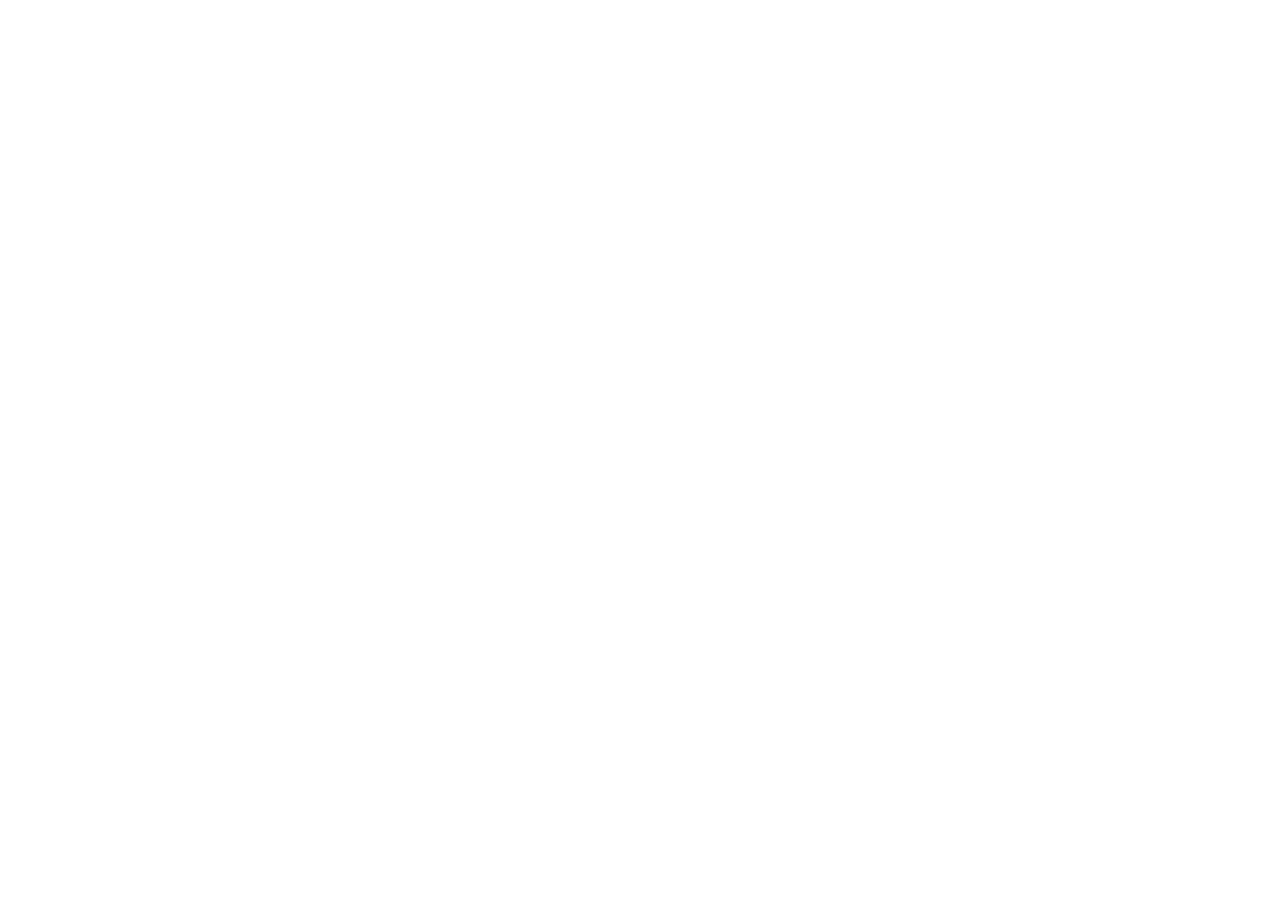
==== index.html @ c8ff97b5 "Create first files: index.html (with ! + test console.log), style.css and optional javascript.js" ====
<!DOCTYPE html>
<html lang="en">
<head>
  <meta charset="UTF-8">
  <meta http-equiv="X-UA-Compatible" content="IE=edge">
  <meta name="viewport" content="width=device-width, initial-scale=1.0">
  <title>Rock - Paper - Scissors</title>
  <link href="style.css">
</head>
<body>
  <script>
    console.log("Hello World!");
    


  </script>

</body>
</html>
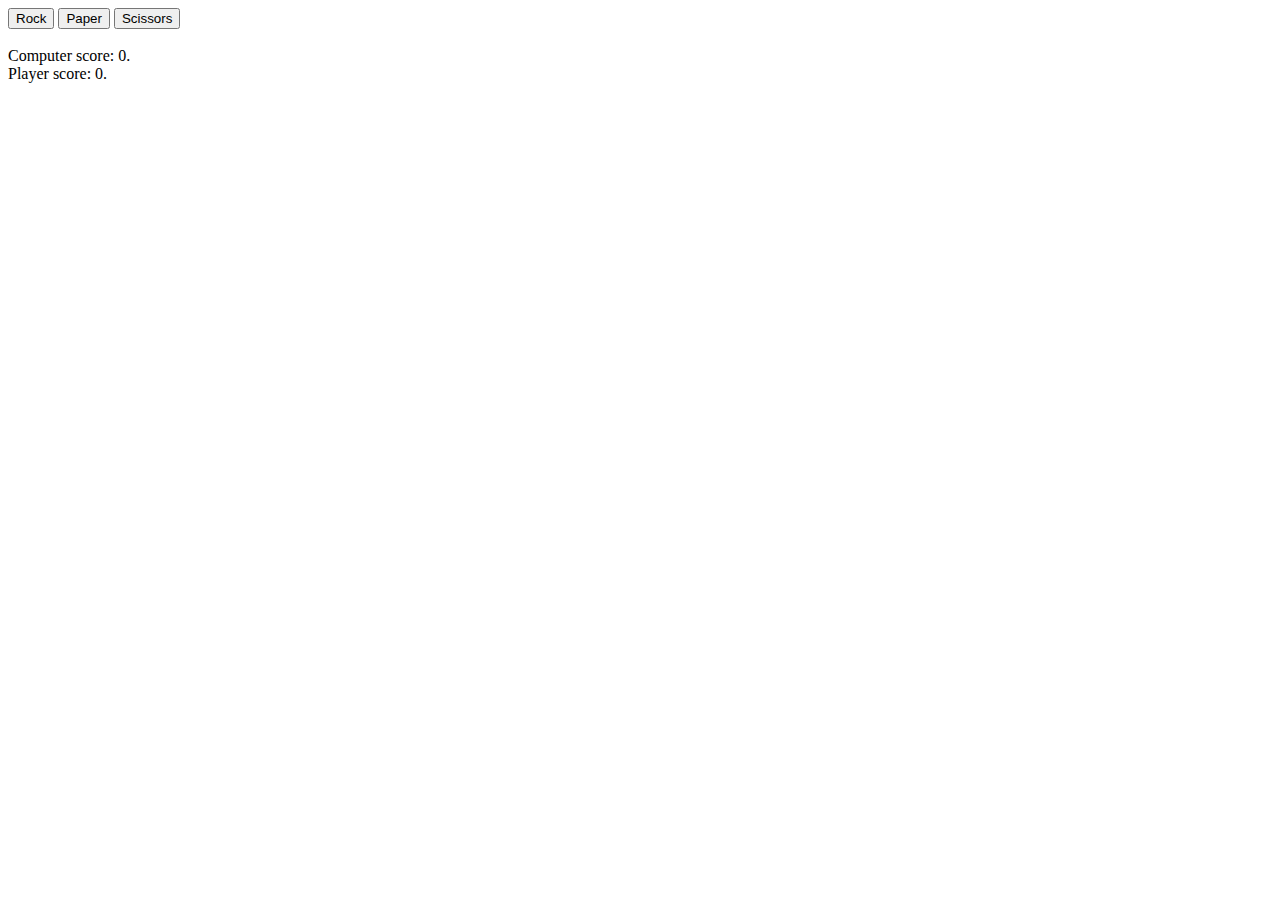
==== commit 7a119ff7: "Created scoreboard; display just the last game result" ====
--- a/index.html
+++ b/index.html
@@ -8,12 +8,30 @@
   <link href="style.css">
 </head>
 <body>
-  <script>
-    console.log("Hello World!");
+  
+  <button id="rock">Rock</button>
+  <button id="paper">Paper</button>
+  <button id="scissors">Scissors</button>
+
+  <main>
     
+    <br>
+
+    <div class="score">
+      <div class="computerScore">Computer score: 0.</div>
+      <div class="playerScore">Player score: 0.</div>
+    </div>
+
+    <br>
+
+    <div class="result">
+    </div>
+
+  </main>
 
 
-  </script>
+
+  <script src="javascript.js"></script>
 
 </body>
 </html>--- a/style.css
+++ b/style.css
@@ -0,0 +1,3 @@
+.score {
+  display: flex;
+}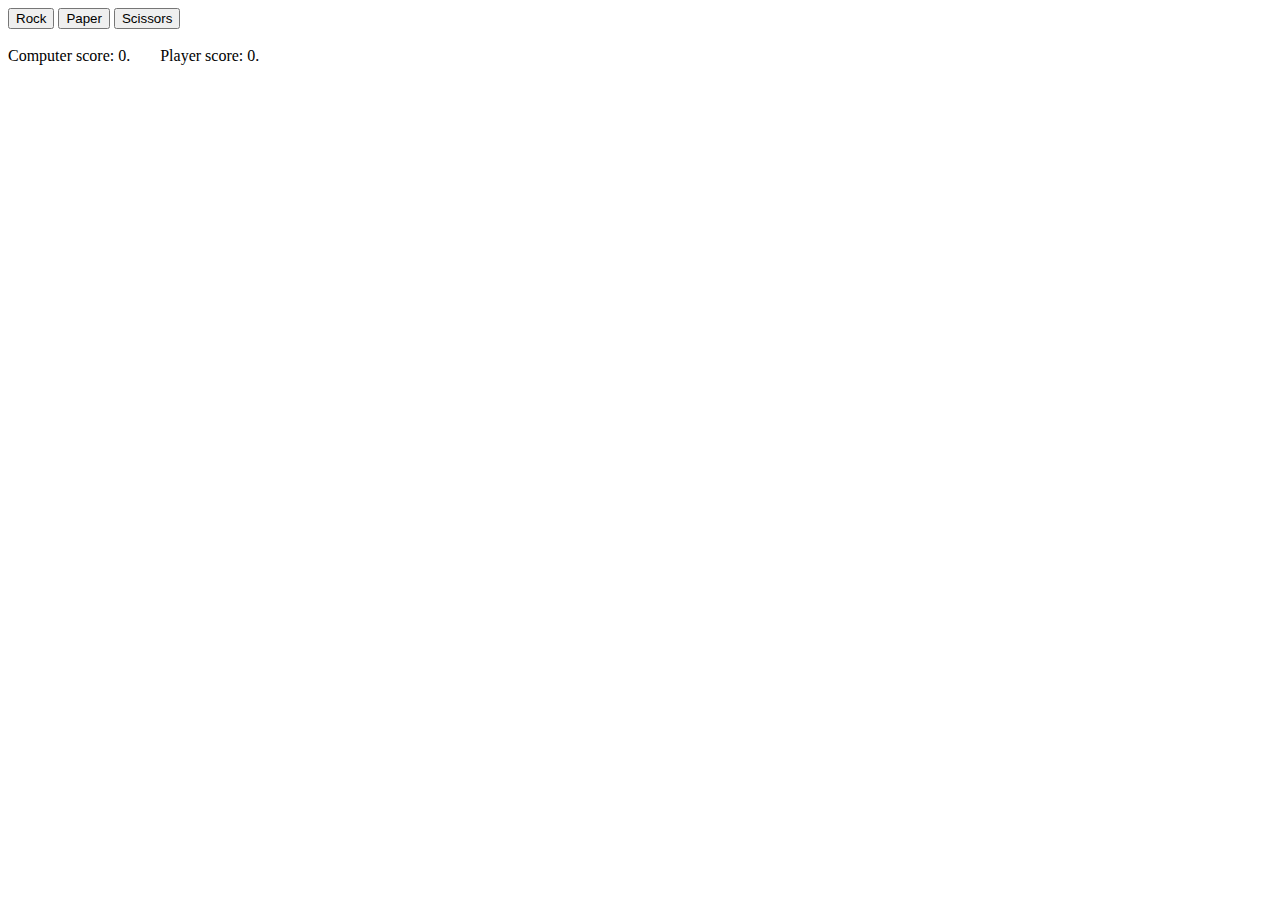
==== commit 0b52df87: "Change style of display results, score, winner" ====
--- a/index.html
+++ b/index.html
@@ -5,7 +5,7 @@
   <meta http-equiv="X-UA-Compatible" content="IE=edge">
   <meta name="viewport" content="width=device-width, initial-scale=1.0">
   <title>Rock - Paper - Scissors</title>
-  <link href="style.css">
+  <link href="style.css" rel="stylesheet">
 </head>
 <body>
   
@@ -24,8 +24,7 @@
 
     <br>
 
-    <div class="result">
-    </div>
+    <div class="lastGame"></div>
 
   </main>
 
--- a/style.css
+++ b/style.css
@@ -1,3 +1,4 @@
 .score {
   display: flex;
+  gap: 30px;
 }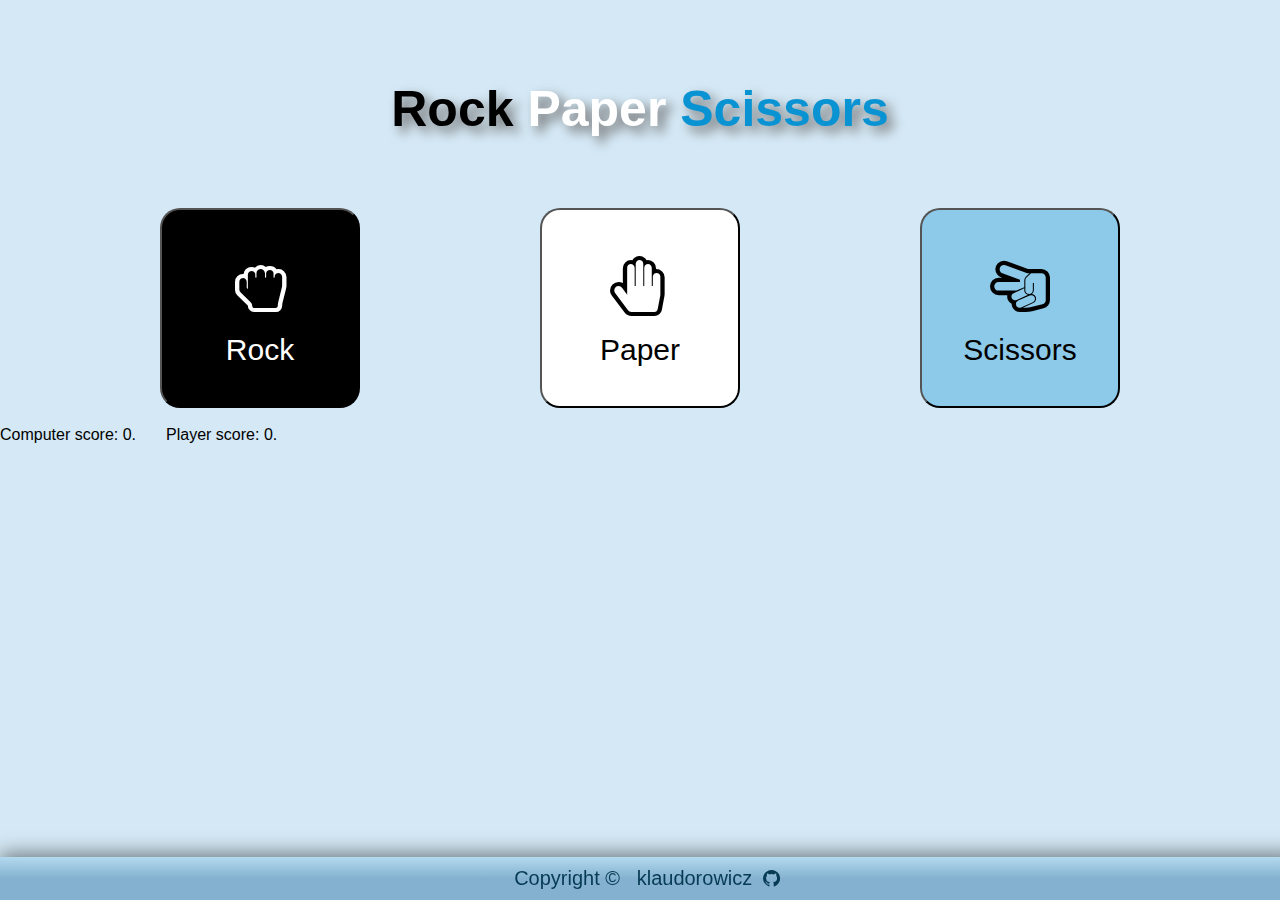
==== commit 8249f6d1: "Added header, footer and style to parts of content" ====
--- a/index.html
+++ b/index.html
@@ -6,14 +6,32 @@
   <meta name="viewport" content="width=device-width, initial-scale=1.0">
   <title>Rock - Paper - Scissors</title>
   <link href="style.css" rel="stylesheet">
+  <link rel="stylesheet" href="css/fontello.css">
 </head>
 <body>
-  
-  <button id="rock">Rock</button>
-  <button id="paper">Paper</button>
-  <button id="scissors">Scissors</button>
+
+  <header>
+    <div class="title">
+      <div class="black">Rock&nbsp</div>
+      <div class="white">Paper&nbsp</div>
+      <div class="blue">Scissors</div>
+    </div>
+  </header>
 
   <main>
+
+  <div class="buttons">
+    <button id="rock" class="black">
+      <i class="icon-hand-grab-o"></i><br>Rock
+    </button>
+    <button id="paper" class="white">
+      <i class="icon-hand-paper-o"></i><br>Paper
+    </button>
+    <button id="scissors" class="blue">
+      <i class="icon-hand-scissors-o"></i><br>Scissors
+    </button>
+  </div>
+
     
     <br>
 
@@ -28,7 +46,14 @@
 
   </main>
 
-
+  <footer>
+    <div class="footer">
+        Copyright &copy &nbsp  
+        <a href="https://github.com/klaudorowicz" target="_blank" rel="noreferrer noopener">
+          klaudorowicz <i class="icon-github-circled"></i>
+        </a>
+    </div>
+  </footer>
 
   <script src="javascript.js"></script>
 
--- a/style.css
+++ b/style.css
@@ -1,4 +1,113 @@
+body {
+  margin: 0;
+  padding: 0;
+  background-color: rgb(212, 232, 245);
+}
+
+* {
+  font-family:"Bellota Text", "Roboto", sans-serif;
+}
+
+a {
+  text-decoration: none;
+  color: black;
+  display: inline-block;
+}
+
+i {
+  pointer-events: none
+}
+
+
+.title {
+  display: flex;
+  justify-content: center; 
+  align-items: center;
+  flex-wrap: wrap;
+  margin-top: 80px;
+  margin-bottom: 70px;
+  font-size: 50px;
+  font-weight: bold;
+  text-shadow: none;
+  filter: drop-shadow(6px 6px 6px #6d6d6d);
+  user-select: none;
+}
+
+.black {
+  color: black;
+}
+.white {
+  color: white;
+}
+.blue {
+  color: rgb(10, 147, 211);
+}
+
+.buttons {
+  display: flex;
+  justify-content: space-evenly; 
+  align-items: center;
+  flex-wrap: wrap;
+  gap: 20px;
+}
+
+button {
+  width: 200px;
+  height: 200px;
+  border-radius: 10%;
+  font-size: 30px;
+  line-height: 1.4;
+  background: rgb(127, 174, 196);
+  color: rgb(6, 59, 83);
+}
+
+button i {
+  font-size: 60px;
+}
+
+button.black {
+  color: white;
+  background-color: black;
+}
+button.white {
+  color: black;
+  background-color: white;
+}
+button.blue {
+  color: black;
+  background-color: rgba(10, 147, 211, 0.35);
+}
+
+
 .score {
   display: flex;
   gap: 30px;
+}
+
+
+
+
+
+
+
+
+
+
+ /* Footer */
+ .footer {
+  position: fixed;
+  left: 0;
+  bottom: 0;
+  width: 100%;
+  text-align: center;
+  font-size: 20px;
+  padding: 10px;
+  background: linear-gradient( rgba(10, 147, 211, 0.164), rgb(132, 177, 207) 50%);
+  box-shadow: 0px -3px 20px rgba(0, 0, 0, 0.5);
+  user-select: none;
+}
+
+.footer,
+.footer a {
+  color: rgb(6, 59, 83);
 }--- a/css/fontello.css
+++ b/css/fontello.css
@@ -0,0 +1,89 @@
+@font-face {
+  font-family: 'fontello';
+  src: url('../font/fontello.eot?21048535');
+  src: url('../font/fontello.eot?21048535#iefix') format('embedded-opentype'),
+       url('../font/fontello.woff2?21048535') format('woff2'),
+       url('../font/fontello.woff?21048535') format('woff'),
+       url('../font/fontello.ttf?21048535') format('truetype'),
+       url('../font/fontello.svg?21048535#fontello') format('svg');
+  font-weight: normal;
+  font-style: normal;
+}
+/* Chrome hack: SVG is rendered more smooth in Windozze. 100% magic, uncomment if you need it. */
+/* Note, that will break hinting! In other OS-es font will be not as sharp as it could be */
+/*
+@media screen and (-webkit-min-device-pixel-ratio:0) {
+  @font-face {
+    font-family: 'fontello';
+    src: url('../font/fontello.svg?21048535#fontello') format('svg');
+  }
+}
+*/
+[class^="icon-"]:before, [class*=" icon-"]:before {
+  font-family: "fontello";
+  font-style: normal;
+  font-weight: normal;
+  speak: never;
+
+  display: inline-block;
+  text-decoration: inherit;
+  width: 1em;
+  margin-right: .2em;
+  text-align: center;
+  /* opacity: .8; */
+
+  /* For safety - reset parent styles, that can break glyph codes*/
+  font-variant: normal;
+  text-transform: none;
+
+  /* fix buttons height, for twitter bootstrap */
+  line-height: 1em;
+
+  /* Animation center compensation - margins should be symmetric */
+  /* remove if not needed */
+  margin-left: .2em;
+
+  /* you can be more comfortable with increased icons size */
+  /* font-size: 120%; */
+
+  /* Font smoothing. That was taken from TWBS */
+  -webkit-font-smoothing: antialiased;
+  -moz-osx-font-smoothing: grayscale;
+
+  /* Uncomment for 3D effect */
+  /* text-shadow: 1px 1px 1px rgba(127, 127, 127, 0.3); */
+}
+
+.icon-youtube:before { content: '\e800'; } /* '' */
+.icon-king:before { content: '\e801'; } /* '' */
+.icon-googleplus:before { content: '\e802'; } /* '' */
+.icon-googleplus-rect-1:before { content: '\e803'; } /* '' */
+.icon-fire:before { content: '\e804'; } /* '' */
+.icon-feather:before { content: '\e805'; } /* '' */
+.icon-left-thin:before { content: '\e806'; } /* '' */
+.icon-right-thin:before { content: '\e807'; } /* '' */
+.icon-pencil-alt:before { content: '\e808'; } /* '' */
+.icon-cancel-circled:before { content: '\e809'; } /* '' */
+.icon-crown:before { content: '\e844'; } /* '' */
+.icon-github-circled:before { content: '\f09b'; } /* '' */
+.icon-filter:before { content: '\f0b0'; } /* '' */
+.icon-beaker:before { content: '\f0c3'; } /* '' */
+.icon-gplus-squared:before { content: '\f0d4'; } /* '' */
+.icon-circle:before { content: '\f111'; } /* '' */
+.icon-eraser:before { content: '\f12d'; } /* '' */
+.icon-instagram:before { content: '\f16d'; } /* '' */
+.icon-up:before { content: '\f176'; } /* '' */
+.icon-copyright:before { content: '\f1f9'; } /* '' */
+.icon-whatsapp:before { content: '\f232'; } /* '' */
+.icon-hand-grab-o:before { content: '\f255'; } /* '' */
+.icon-hand-paper-o:before { content: '\f256'; } /* '' */
+.icon-hand-scissors-o:before { content: '\f257'; } /* '' */
+.icon-modx:before { content: '\f285'; } /* '' */
+.icon-ravelry:before { content: '\f2d9'; } /* '' */
+.icon-snowflake-o:before { content: '\f2dc'; } /* '' */
+.icon-twitter-bird:before { content: '\f303'; } /* '' */
+.icon-twitter-squared:before { content: '\f304'; } /* '' */
+.icon-facebook-squared:before { content: '\f308'; } /* '' */
+.icon-googleplus-rect:before { content: '\f309'; } /* '' */
+.icon-instagram-1:before { content: '\f31e'; } /* '' */
+.icon-instagram-filled:before { content: '\f31f'; } /* '' */
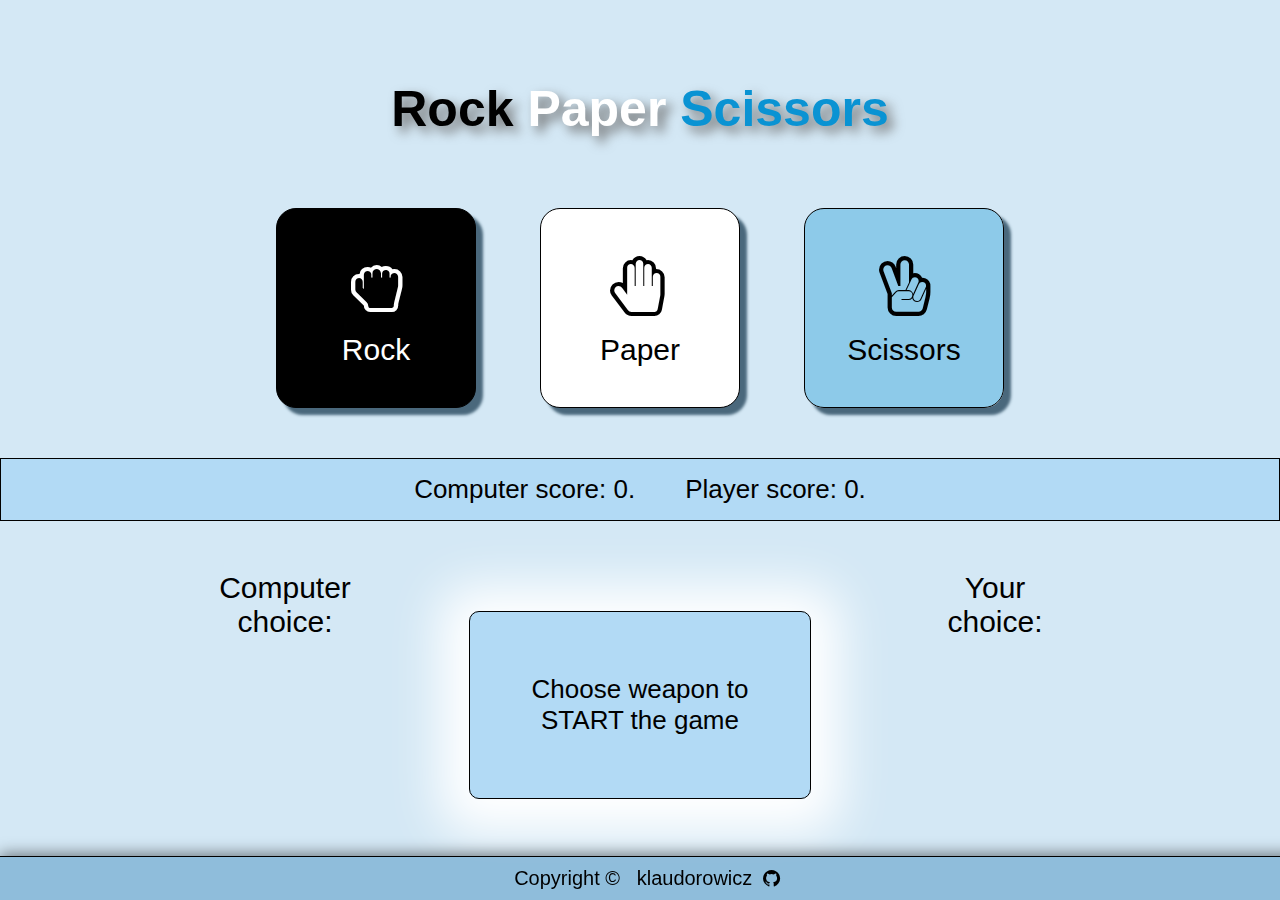
==== commit a7434035: "Created visual result of round, ended all styles" ====
--- a/index.html
+++ b/index.html
@@ -28,21 +28,29 @@
       <i class="icon-hand-paper-o"></i><br>Paper
     </button>
     <button id="scissors" class="blue">
-      <i class="icon-hand-scissors-o"></i><br>Scissors
+      <i class="icon-hand-peace-o"></i><br>Scissors
     </button>
   </div>
 
-    
-    <br>
 
     <div class="score">
       <div class="computerScore">Computer score: 0.</div>
       <div class="playerScore">Player score: 0.</div>
     </div>
 
-    <br>
 
-    <div class="lastGame"></div>
+    <div class="container">
+      <div class="computerChoiceText">Computer<br>choice:
+        <div class="computerChoice"></div>
+      </div>
+
+      <div class="lastGame">Choose weapon to START the game</div>
+
+      <div class="playerChoiceText">Your<br>choice:
+        <div class="playerChoice"></div>
+      </div>
+
+    </div>
 
   </main>
 
--- a/style.css
+++ b/style.css
@@ -5,7 +5,7 @@
 }
 
 * {
-  font-family:"Bellota Text", "Roboto", sans-serif;
+  font-family: "Roboto", sans-serif;
 }
 
 a {
@@ -45,20 +45,30 @@
 
 .buttons {
   display: flex;
-  justify-content: space-evenly; 
+  justify-content: center; 
   align-items: center;
   flex-wrap: wrap;
-  gap: 20px;
+  gap: 5vw;
 }
 
 button {
   width: 200px;
   height: 200px;
+  border: 1px solid black;
   border-radius: 10%;
   font-size: 30px;
   line-height: 1.4;
-  background: rgb(127, 174, 196);
   color: rgb(6, 59, 83);
+  box-shadow: 7px 7px 3px rgb(74, 104, 124);
+}
+
+button:hover {
+  opacity: 0.8;
+}
+
+button:active {
+  box-shadow: 4px 4px 3px rgb(37, 58, 73);
+  transform: translateY(3px) translateX(3px);
 }
 
 button i {
@@ -79,17 +89,70 @@
 }
 
 
+
 .score {
   display: flex;
+  justify-content: center;
+  align-items: center;
+  margin-top: 50px;
+  margin-bottom: 50px;
   gap: 30px;
+  font-size: 26px;
+  background-color: rgba(154, 209, 245, 0.582);
+  padding-top: 5px;
+  padding-bottom: 5px;
+  border: 1px solid black;
+  text-align: center;
+}
+
+.computerScore,
+.playerScore {
+  padding: 10px;
+  border-radius: 10px;
 }
 
 
 
+.container {
+  display: flex;
+  justify-content: center;
+  margin-bottom: 50px;
+  gap: 5vw;
+  font-size: 30px;
+}
+
+.lastGame {
+  display: flex;
+  justify-content: center;
+  align-items: center;
+  flex: 0 1 300px;
+  font-size: 26px;
+  background-color: rgba(154, 209, 245, 0.582);
+  min-height: 110px;
+  text-align: center;
+  border: 1px solid black;
+  border-radius: 10px;
+  box-shadow: 0px 5px 50px 30px rgb(255, 255, 255);
+  padding: 20px;
+  margin-top: 40px;
+
+}
 
 
+.playerChoiceText,
+.computerChoiceText {
+  text-align: center;
+  flex: 0 5 240px;
+}
 
+.playerChoice,
+.computerChoice {
+  height: 110px;
 
+  font-size: 100px;
+  text-align: center;
+  padding: 25px;
+}
 
 
 
@@ -102,12 +165,8 @@
   text-align: center;
   font-size: 20px;
   padding: 10px;
-  background: linear-gradient( rgba(10, 147, 211, 0.164), rgb(132, 177, 207) 50%);
-  box-shadow: 0px -3px 20px rgba(0, 0, 0, 0.5);
+  background-color: rgba(135, 184, 216, 0.9);
+  box-shadow: 0px -2px 15px rgba(0, 0, 0, 0.5);
   user-select: none;
+  border-top: 1px solid black;
 }
-
-.footer,
-.footer a {
-  color: rgb(6, 59, 83);
-}--- a/css/fontello.css
+++ b/css/fontello.css
@@ -1,11 +1,11 @@
 @font-face {
   font-family: 'fontello';
-  src: url('../font/fontello.eot?21048535');
-  src: url('../font/fontello.eot?21048535#iefix') format('embedded-opentype'),
-       url('../font/fontello.woff2?21048535') format('woff2'),
-       url('../font/fontello.woff?21048535') format('woff'),
-       url('../font/fontello.ttf?21048535') format('truetype'),
-       url('../font/fontello.svg?21048535#fontello') format('svg');
+  src: url('../font/fontello.eot?81236617');
+  src: url('../font/fontello.eot?81236617#iefix') format('embedded-opentype'),
+       url('../font/fontello.woff2?81236617') format('woff2'),
+       url('../font/fontello.woff?81236617') format('woff'),
+       url('../font/fontello.ttf?81236617') format('truetype'),
+       url('../font/fontello.svg?81236617#fontello') format('svg');
   font-weight: normal;
   font-style: normal;
 }
@@ -15,7 +15,7 @@
 @media screen and (-webkit-min-device-pixel-ratio:0) {
   @font-face {
     font-family: 'fontello';
-    src: url('../font/fontello.svg?21048535#fontello') format('svg');
+    src: url('../font/fontello.svg?81236617#fontello') format('svg');
   }
 }
 */
@@ -78,6 +78,7 @@
 .icon-hand-grab-o:before { content: '\f255'; } /* '' */
 .icon-hand-paper-o:before { content: '\f256'; } /* '' */
 .icon-hand-scissors-o:before { content: '\f257'; } /* '' */
+.icon-hand-peace-o:before { content: '\f25b'; } /* '' */
 .icon-modx:before { content: '\f285'; } /* '' */
 .icon-ravelry:before { content: '\f2d9'; } /* '' */
 .icon-snowflake-o:before { content: '\f2dc'; } /* '' */
